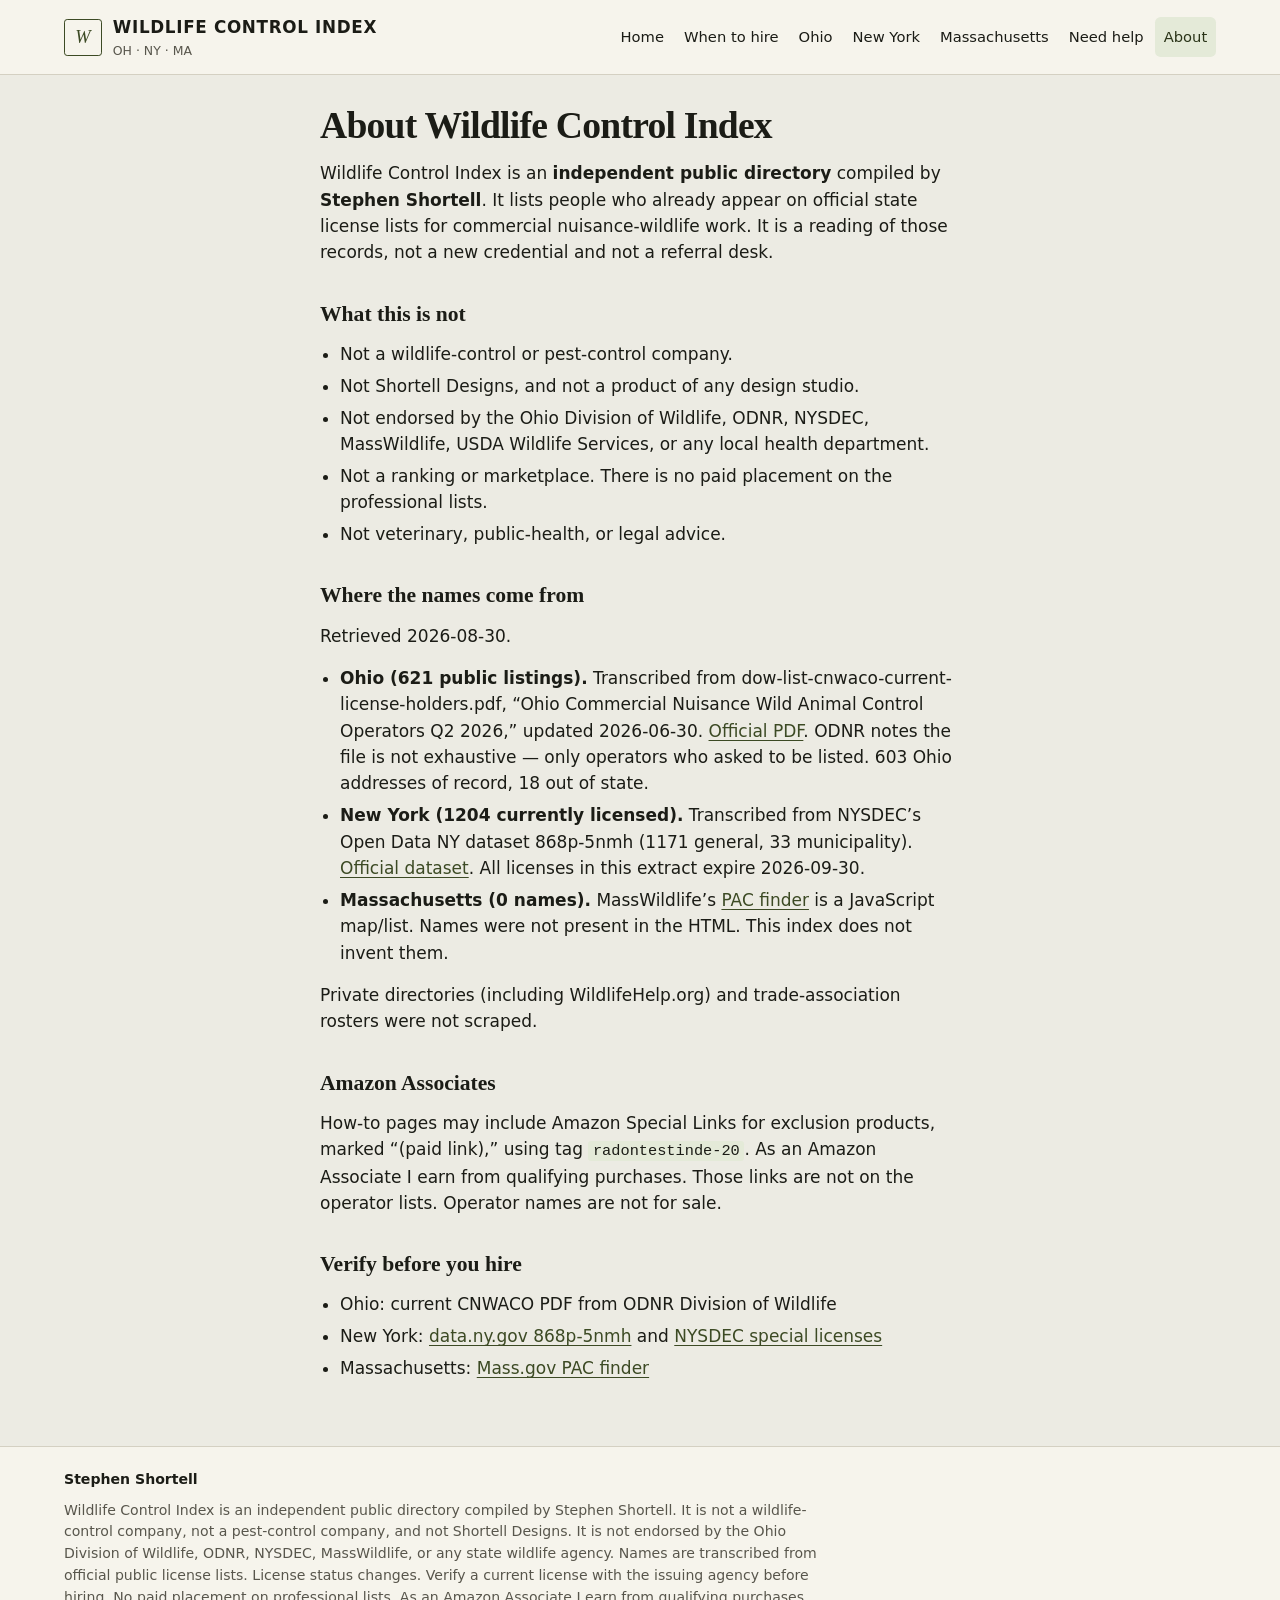
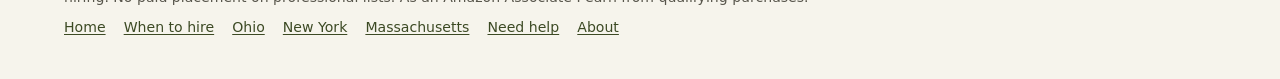
==== about.html @ 4d450cc8 "Publish Wildlife Control Index static site. Ohio and New York transcribed from official lists; Massa" ====
<!DOCTYPE html>
<html lang="en">
<head>
  <meta charset="utf-8">
  <meta name="viewport" content="width=device-width, initial-scale=1">
  <title>About — Wildlife Control Index</title>
  <meta name="description" content="Independent wildlife-operator index by Stephen Shortell. Transcribed from official OH and NY lists. Not endorsed by ODNR, NYSDEC, or MassWildlife.">
  <link rel="stylesheet" href="css/style.css">
</head>
<body>
  <a class="skip" href="#main">Skip to content</a>
  <header class="site-header">
    <div class="header-inner">
      <a class="brand" href="index.html">
        <span class="brand-mark" aria-hidden="true">W</span>
        <span class="brand-text">
          <span class="brand-name">Wildlife Control Index</span>
          <span class="brand-sub">OH · NY · MA</span>
        </span>
      </a>
      <nav aria-label="Primary">
        <a href="index.html">Home</a>
        <a href="how-to.html">When to hire</a>
        <a href="oh.html">Ohio</a>
        <a href="ny.html">New York</a>
        <a href="ma.html">Massachusetts</a>
        <a href="need-help.html">Need help</a>
        <a href="about.html" aria-current="page">About</a>
      </nav>
    </div>
  </header>
  <main id="main">
    <article class="wrap-prose prose">
      <h1>About Wildlife Control Index</h1>
      <p>Wildlife Control Index is an <strong>independent public directory</strong>
      compiled by <strong>Stephen Shortell</strong>. It lists people who already
      appear on official state license lists for commercial nuisance-wildlife work.
      It is a reading of those records, not a new credential and not a referral desk.</p>

      <h2>What this is not</h2>
      <ul>
        <li>Not a wildlife-control or pest-control company.</li>
        <li>Not Shortell Designs, and not a product of any design studio.</li>
        <li>Not endorsed by the Ohio Division of Wildlife, ODNR, NYSDEC,
          MassWildlife, USDA Wildlife Services, or any local health department.</li>
        <li>Not a ranking or marketplace. There is no paid placement on the
          professional lists.</li>
        <li>Not veterinary, public-health, or legal advice.</li>
      </ul>

      <h2>Where the names come from</h2>
      <p>Retrieved 2026-08-30.</p>
      <ul>
        <li><strong>Ohio (621 public listings).</strong> Transcribed from
          <span>dow-list-cnwaco-current-license-holders.pdf</span>,
          “Ohio Commercial Nuisance Wild Animal Control Operators Q2 2026,”
          updated 2026-06-30.
          <a href="https://dam.assets.ohio.gov/image/upload/ohiodnr.gov/documents/wildlife/permits/dow-list-cnwaco-current-license-holders.pdf">Official PDF</a>.
          ODNR notes the file is not exhaustive — only operators who asked to be
          listed. 603 Ohio addresses of record, 18 out of state.</li>
        <li><strong>New York (1204 currently licensed).</strong> Transcribed from
          NYSDEC’s Open Data NY dataset 868p-5nmh
          (1171 general, 33 municipality).
          <a href="https://data.ny.gov/Energy-Environment/Currently-Licensed-Commercial-Nuisance-Wildlife-Co/868p-5nmh">Official dataset</a>.
          All licenses in this extract expire 2026-09-30.</li>
        <li><strong>Massachusetts (0 names).</strong> MassWildlife’s
          <a href="https://www.mass.gov/info-details/find-a-problem-animal-control-agent">PAC finder</a> is a JavaScript map/list.
          Names were not present in the HTML. This index does not invent them.</li>
      </ul>
      <p>Private directories (including WildlifeHelp.org) and trade-association
      rosters were not scraped.</p>

      <h2>Amazon Associates</h2>
      <p>How-to pages may include Amazon Special Links for exclusion products,
      marked “(paid link),” using tag <code>radontestinde-20</code>. As an Amazon
      Associate I earn from qualifying purchases. Those links are not on the
      operator lists. Operator names are not for sale.</p>

      <h2>Verify before you hire</h2>
      <ul>
        <li>Ohio: current CNWACO PDF from ODNR Division of Wildlife</li>
        <li>New York: <a href="https://data.ny.gov/Energy-Environment/Currently-Licensed-Commercial-Nuisance-Wildlife-Co/868p-5nmh">data.ny.gov 868p-5nmh</a> and
          <a href="https://dec.ny.gov/regulatory/permits-licenses/fish-wildlife-plant/special-licenses/nuisance-wildlife-control">NYSDEC special licenses</a></li>
        <li>Massachusetts: <a href="https://www.mass.gov/info-details/find-a-problem-animal-control-agent">Mass.gov PAC finder</a></li>
      </ul>
    </article>
  </main>
  <footer class="site-footer">
    <div class="wrap">
      <p class="byline">Stephen Shortell</p>
      <p>Wildlife Control Index is an independent public directory compiled by Stephen Shortell. It is not a wildlife-control company, not a pest-control company, and not Shortell Designs. It is not endorsed by the Ohio Division of Wildlife, ODNR, NYSDEC, MassWildlife, or any state wildlife agency. Names are transcribed from official public license lists. License status changes. Verify a current license with the issuing agency before hiring. No paid placement on professional lists. As an Amazon Associate I earn from qualifying purchases.</p>
      <p class="foot-nav"><a href="index.html">Home</a> <a href="how-to.html">When to hire</a> <a href="oh.html">Ohio</a> <a href="ny.html">New York</a> <a href="ma.html">Massachusetts</a> <a href="need-help.html">Need help</a> <a href="about.html">About</a></p>
    </div>
  </footer>
</body>
</html>
---- css/style.css ----
/* Wildlife Control Index — mobile-first, calm, no tracking, no cookie wall */
:root {
  --bg: #ecebe3;
  --bg-2: #f6f4ec;
  --ink: #1b1c16;
  --muted: #58564c;
  --line: #d4d0c2;
  --moss: #3c4a24;
  --moss-2: #2a3418;
  --sage: #e4ead8;
  --violet: #ece8f5;
  --violet-ink: #3a3160;
  --sand: #f3ead4;
  --sand-ink: #5a4718;
  --note: #f6efe0;
  --note-edge: #8a6d32;
  --focus: #3c4a24;
  --max: 72rem;
  --prose: 40rem;
  --radius: 0.35rem;
}

*,
*::before,
*::after {
  box-sizing: border-box;
}

html {
  scroll-behavior: smooth;
}

body {
  margin: 0;
  color: var(--ink);
  background: var(--bg);
  font-family: "Source Sans 3", "Segoe UI", system-ui, -apple-system, sans-serif;
  font-size: 1.0625rem;
  line-height: 1.55;
}

.skip {
  position: absolute;
  left: 0.75rem;
  top: -3rem;
  background: var(--moss);
  color: #fff;
  padding: 0.4rem 0.7rem;
  z-index: 20;
}
.skip:focus {
  top: 0.75rem;
}

a {
  color: var(--moss);
  text-underline-offset: 0.15em;
}
a:hover {
  color: var(--moss-2);
}
a:focus-visible,
button:focus-visible,
input:focus-visible {
  outline: 2px solid var(--focus);
  outline-offset: 2px;
}

.wrap {
  width: min(100% - 2rem, var(--max));
  margin-inline: auto;
}
.wrap-prose {
  width: min(100% - 2rem, var(--prose));
  margin-inline: auto;
}

/* Header */
.site-header {
  border-bottom: 1px solid var(--line);
  background: var(--bg-2);
}
.header-inner {
  width: min(100% - 2rem, var(--max));
  margin-inline: auto;
  padding: 0.9rem 0 0.85rem;
  display: flex;
  flex-wrap: wrap;
  gap: 0.75rem 1.5rem;
  align-items: center;
  justify-content: space-between;
}
.brand {
  display: flex;
  gap: 0.7rem;
  align-items: center;
  text-decoration: none;
  color: inherit;
}
.brand-mark {
  flex: none;
  width: 2.35rem;
  height: 2.35rem;
  display: grid;
  place-items: center;
  border: 1.5px solid var(--moss);
  border-radius: 0.2rem;
  color: var(--moss);
  font-family: Georgia, "Iowan Old Style", "Palatino Linotype", serif;
  font-style: italic;
  font-size: 1.15rem;
  line-height: 1;
}
.brand-text {
  display: flex;
  flex-direction: column;
  gap: 0.05rem;
}
.brand-name {
  font-weight: 700;
  letter-spacing: 0.04em;
  font-size: 1.05rem;
  text-transform: uppercase;
}
.brand-sub {
  font-size: 0.78rem;
  color: var(--muted);
}

nav {
  display: flex;
  flex-wrap: wrap;
  gap: 0.15rem 0.15rem;
}
nav a {
  text-decoration: none;
  color: var(--ink);
  padding: 0.3rem 0.55rem;
  border-radius: var(--radius);
  font-size: 0.92rem;
}
nav a:hover,
nav a[aria-current="page"] {
  background: var(--sage);
  color: var(--moss-2);
}

/* Main */
main {
  padding: 1.75rem 0 3rem;
}
h1 {
  font-family: Georgia, "Iowan Old Style", Palatino, serif;
  font-weight: 600;
  font-size: clamp(1.7rem, 3.5vw, 2.35rem);
  line-height: 1.2;
  margin: 0 0 0.6rem;
  letter-spacing: -0.02em;
}
h2 {
  font-family: Georgia, "Iowan Old Style", Palatino, serif;
  font-weight: 600;
  font-size: 1.35rem;
  margin: 2rem 0 0.6rem;
}
h3 {
  font-size: 1.05rem;
  margin: 1.4rem 0 0.4rem;
}
p {
  margin: 0 0 1rem;
}
.lede {
  font-size: 1.12rem;
  color: var(--muted);
  max-width: 40rem;
}

/* Home cards */
.grid {
  display: grid;
  gap: 1rem;
  margin: 1.5rem 0;
}
@media (min-width: 640px) {
  .grid.states {
    grid-template-columns: repeat(2, 1fr);
  }
  .grid.two {
    grid-template-columns: 1fr 1fr;
  }
}
@media (min-width: 960px) {
  .grid.states {
    grid-template-columns: repeat(4, 1fr);
  }
}
.card {
  background: var(--bg-2);
  border: 1px solid var(--line);
  border-radius: 0.5rem;
  padding: 1.1rem 1.15rem 1.2rem;
  text-decoration: none;
  color: inherit;
  display: block;
}
a.card:hover {
  border-color: var(--moss);
}
.card h2,
.card h3 {
  margin-top: 0;
}
.stat {
  font-variant-numeric: tabular-nums;
  font-size: 2rem;
  font-weight: 600;
  color: var(--moss);
  line-height: 1.1;
  margin: 0.2rem 0 0.35rem;
}
.stat small {
  display: block;
  font-size: 0.85rem;
  font-weight: 500;
  color: var(--muted);
  margin-top: 0.25rem;
}
.kicker {
  font-size: 0.75rem;
  letter-spacing: 0.08em;
  text-transform: uppercase;
  color: var(--muted);
  font-weight: 600;
}

/* Notes / callouts */
.note {
  background: var(--note);
  border-left: 3px solid var(--note-edge);
  padding: 0.85rem 1rem;
  margin: 1.1rem 0 1.4rem;
  border-radius: 0 0.35rem 0.35rem 0;
}
.note p:last-child {
  margin-bottom: 0;
}

ul.plain,
ol.plain {
  padding-left: 1.2rem;
}
.meta {
  color: var(--muted);
  font-size: 0.92rem;
}

/* Filters */
.filters {
  display: flex;
  flex-wrap: wrap;
  gap: 0.65rem 1rem;
  align-items: end;
  margin: 1rem 0 1.1rem;
  padding: 0.85rem 0;
  border-top: 1px solid var(--line);
  border-bottom: 1px solid var(--line);
  position: sticky;
  top: 0;
  background: var(--bg);
  z-index: 5;
}
.filters label.field {
  display: flex;
  flex-direction: column;
  gap: 0.25rem;
  font-size: 0.8rem;
  font-weight: 600;
  color: var(--muted);
  flex: 1 1 14rem;
}
.filters input[type="search"] {
  font: inherit;
  padding: 0.45rem 0.6rem;
  border: 1px solid var(--line);
  border-radius: var(--radius);
  background: var(--bg-2);
  color: var(--ink);
  width: 100%;
}
.pills {
  display: flex;
  flex-wrap: wrap;
  gap: 0.35rem;
}
.pills label {
  font-size: 0.88rem;
  border: 1px solid var(--line);
  background: var(--bg-2);
  border-radius: 999px;
  padding: 0.28rem 0.7rem;
  cursor: pointer;
}
.pills input {
  appearance: none;
  width: 0;
  height: 0;
  position: absolute;
}
.pills input:checked ~ span,
.pills label:has(input:checked) {
  background: var(--moss);
  color: #fff;
  border-color: var(--moss);
}
.pills label:has(input:focus-visible) {
  outline: 2px solid var(--focus);
  outline-offset: 2px;
}
.shown {
  font-size: 0.9rem;
  color: var(--muted);
  margin: 0 0 0.75rem;
}

/* Directory table */
.table-scroll {
  overflow-x: auto;
}
table.dir {
  width: 100%;
  border-collapse: collapse;
  background: var(--bg-2);
  font-size: 0.95rem;
}
table.dir th {
  text-align: left;
  font-size: 0.75rem;
  letter-spacing: 0.06em;
  text-transform: uppercase;
  color: var(--muted);
  font-weight: 600;
  padding: 0.55rem 0.7rem;
  border-bottom: 1px solid var(--line);
  background: #eef0e4;
  position: sticky;
  top: 0;
}
table.dir td {
  padding: 0.65rem 0.7rem;
  border-bottom: 1px solid var(--line);
  vertical-align: top;
}
table.dir tbody tr:hover {
  background: #f3f4ea;
}
.name {
  font-weight: 600;
}
.city {
  white-space: nowrap;
}
.cred,
.src {
  color: var(--muted);
  font-size: 0.88rem;
}
.svc {
  display: inline-block;
  font-size: 0.78rem;
  font-weight: 600;
  letter-spacing: 0.02em;
  padding: 0.12rem 0.45rem;
  border-radius: 999px;
  white-space: nowrap;
}
.svc-m {
  background: var(--sage);
  color: var(--moss-2);
}
.svc-x {
  background: var(--violet);
  color: var(--violet-ink);
}
.svc-b {
  background: var(--sand);
  color: var(--sand-ink);
}

@media (max-width: 720px) {
  table.dir,
  table.dir thead,
  table.dir tbody,
  table.dir th,
  table.dir td,
  table.dir tr {
    display: block;
  }
  table.dir thead {
    display: none;
  }
  table.dir tr.pro {
    background: var(--bg-2);
    border: 1px solid var(--line);
    border-radius: 0.45rem;
    padding: 0.75rem 0.85rem 0.85rem;
    margin-bottom: 0.65rem;
  }
  table.dir td {
    border: 0;
    padding: 0.15rem 0;
  }
  table.dir td::before {
    content: attr(data-label);
    display: block;
    font-size: 0.7rem;
    letter-spacing: 0.06em;
    text-transform: uppercase;
    color: var(--muted);
    font-weight: 600;
    margin-bottom: 0.05rem;
  }
  table.dir td.name-cell::before {
    content: none;
  }
  table.dir td:empty,
  table.dir td.omit {
    display: none;
  }
  .city {
    white-space: normal;
  }
}

/* Prose pages */
.prose h1 {
  margin-bottom: 0.75rem;
}
.prose hr {
  border: 0;
  border-top: 1px solid var(--line);
  margin: 1.75rem 0;
}
.prose code {
  font-size: 0.9em;
  background: var(--sage);
  padding: 0.05em 0.3em;
  border-radius: 0.2rem;
}
.prose ul,
.prose ol {
  padding-left: 1.25rem;
  margin: 0 0 1rem;
}
.prose li {
  margin-bottom: 0.35rem;
}

/* Footer */
.site-footer {
  border-top: 1px solid var(--line);
  background: var(--bg-2);
  padding: 1.4rem 0 2rem;
  color: var(--muted);
  font-size: 0.88rem;
}
.site-footer .wrap {
  width: min(100% - 2rem, var(--max));
  margin-inline: auto;
}
.byline {
  color: var(--ink);
  font-weight: 600;
  margin-bottom: 0.4rem;
}
.site-footer p {
  margin: 0 0 0.55rem;
  max-width: 48rem;
}
.foot-nav {
  margin-top: 0.8rem;
}
.foot-nav a {
  margin-right: 0.85rem;
}

@media print {
  .site-header nav,
  .filters,
  .skip,
  .foot-nav {
    display: none;
  }
  body,
  .card,
  table.dir,
  .site-header,
  .site-footer {
    background: #fff;
  }
  a {
    color: inherit;
  }
}


/* === Trust / conversion pass (append) =====================================
   No webfonts, no photos, no Amazon chrome. Method-first kit cards.
   ======================================================================== */

nav a {
  min-height: 2.5rem;
  display: inline-flex;
  align-items: center;
}

/* Homepage: two jobs, stated before the roster. Not a storefront. */
.paths {
  display: grid;
  gap: 0.65rem;
  margin: 1.15rem 0 1.6rem;
}
@media (min-width: 640px) {
  .paths {
    grid-template-columns: 1fr 1fr;
  }
}
.paths-label {
  grid-column: 1 / -1;
  margin: 0;
  font-size: 0.75rem;
  letter-spacing: 0.08em;
  text-transform: uppercase;
  font-weight: 600;
  color: var(--muted);
}
a.path {
  display: block;
  background: var(--bg-2);
  border: 1px solid var(--line);
  border-left: 3px solid var(--moss);
  padding: 0.85rem 1rem;
  text-decoration: none;
  color: inherit;
  min-height: 2.75rem;
}
a.path:hover,
a.path:focus {
  border-color: var(--moss);
  color: inherit;
}
a.path strong {
  display: block;
  color: var(--moss-2);
  font-size: 1.02rem;
}
a.path span {
  display: block;
  color: var(--muted);
  font-size: 0.92rem;
  font-weight: 400;
  margin-top: 0.15rem;
}

.card-howto {
  border-top: 3px solid var(--moss);
}
.card-howto h2 {
  font-size: 1.2rem;
}

/* How-to page: two methods, then a quiet paid link. Not a shop. */
.kit-block {
  margin: 1.25rem 0 1.6rem;
  padding: 1rem 0 0.25rem;
  border-top: 1px solid var(--line);
}
.kit-lead {
  max-width: 40rem;
}
.kits {
  display: grid;
  gap: 0.85rem;
  margin: 0.85rem 0 1rem;
}
@media (min-width: 640px) {
  .kits { grid-template-columns: 1fr 1fr; }
}
.kit {
  background: var(--bg-2);
  border: 1px solid var(--line);
  padding: 0.95rem 1rem 1.05rem;
}
.kit h3 {
  margin: 0.15rem 0 0.4rem;
  font-family: Georgia, "Iowan Old Style", Palatino, serif;
  font-size: 1.15rem;
  font-weight: 600;
}
.kit p:last-child { margin-bottom: 0; }
a.kit-link {
  display: inline-flex;
  align-items: center;
  flex-wrap: wrap;
  gap: 0.35rem 0.5rem;
  min-height: 2.75rem;
  padding: 0.35rem 0;
  font-weight: 600;
  text-decoration: underline;
  text-underline-offset: 0.18em;
}
.paid {
  font-weight: 500;
  font-style: italic;
  color: var(--muted);
  font-size: 0.88em;
}
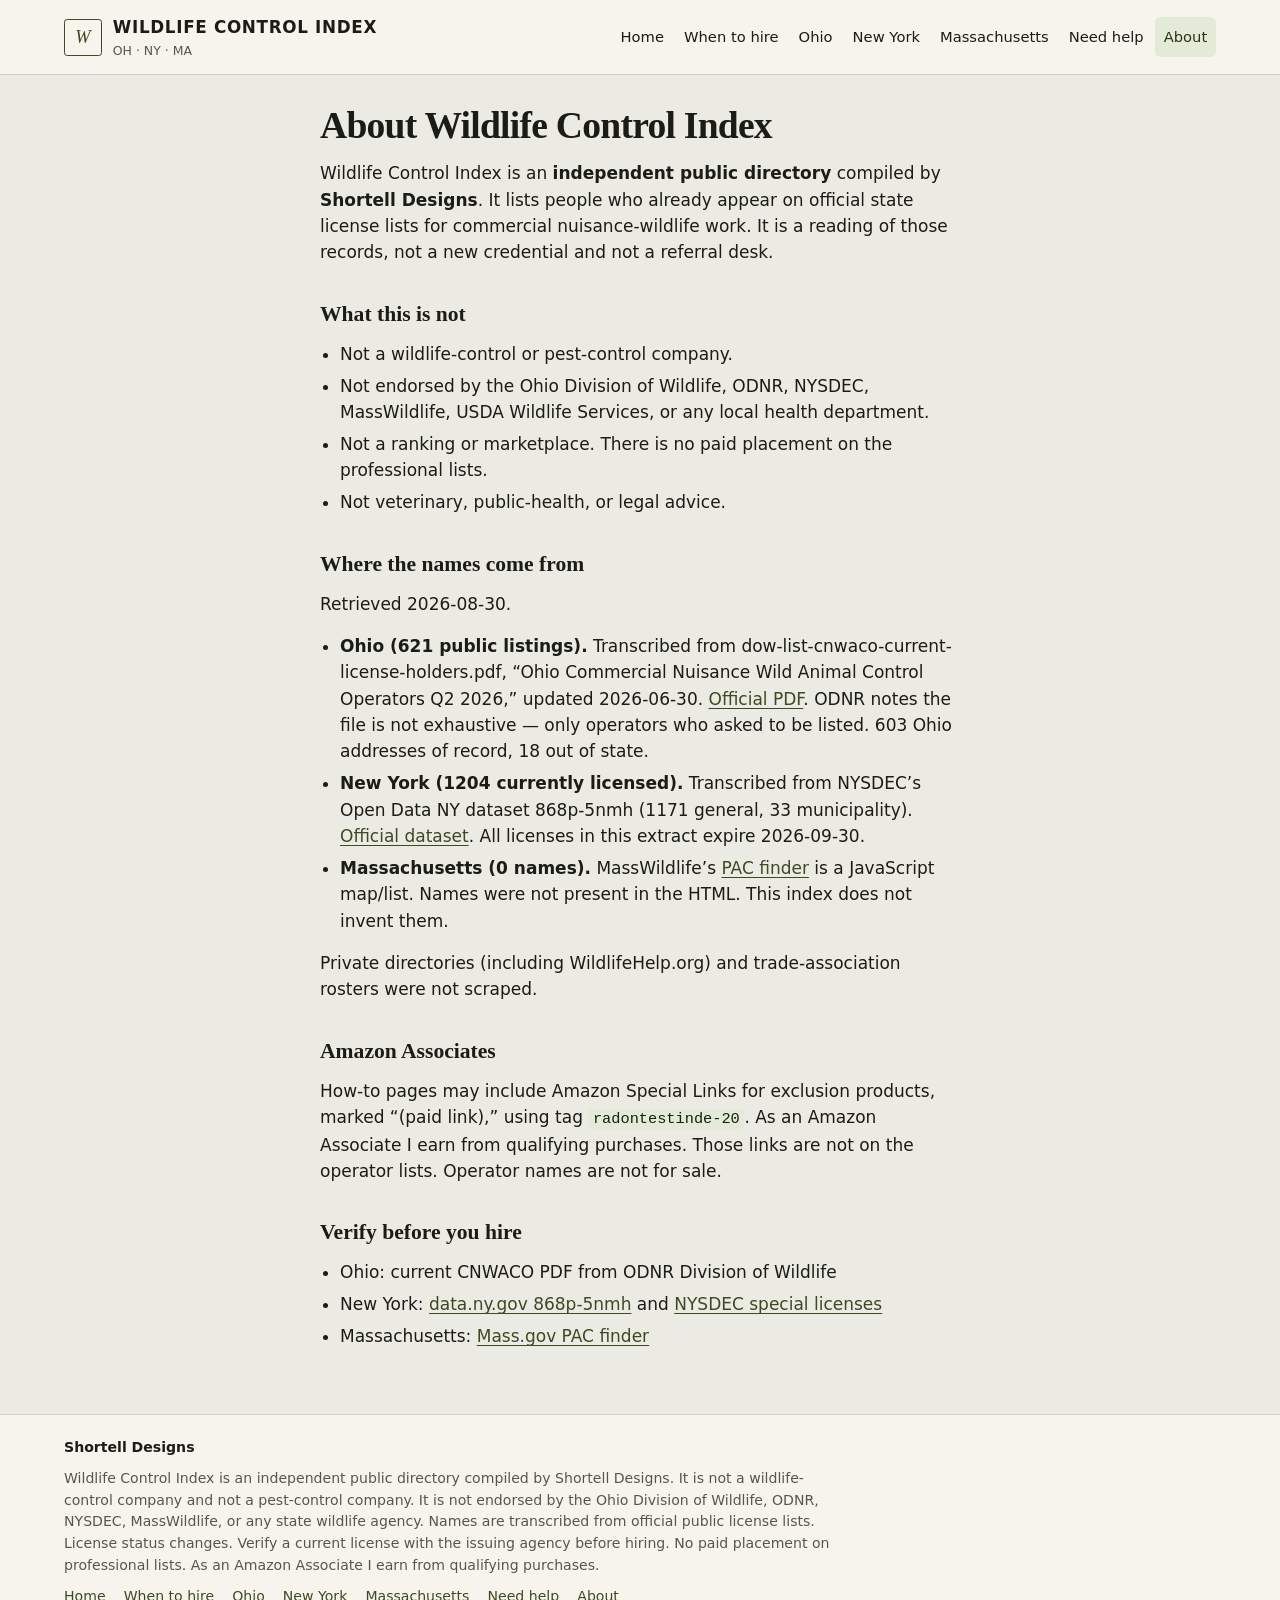
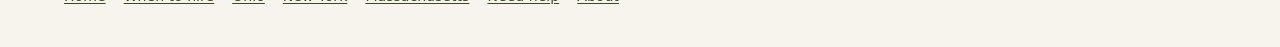
==== commit 95356ba5: "Use Shortell Designs as public byline." ====
--- a/about.html
+++ b/about.html
@@ -3,8 +3,8 @@
 <head>
   <meta charset="utf-8">
   <meta name="viewport" content="width=device-width, initial-scale=1">
-  <title>About — Wildlife Control Index</title>
-  <meta name="description" content="Independent wildlife-operator index by Stephen Shortell. Transcribed from official OH and NY lists. Not endorsed by ODNR, NYSDEC, or MassWildlife.">
+  <title>About Wildlife Control Index</title>
+  <meta name="description" content="Independent directory compiled by Shortell Designs. Names transcribed from official Ohio and New York license lists. Massachusetts is verify-only. Not a wildlife company. No paid placement.">
   <link rel="stylesheet" href="css/style.css">
 </head>
 <body>
@@ -33,14 +33,13 @@
     <article class="wrap-prose prose">
       <h1>About Wildlife Control Index</h1>
       <p>Wildlife Control Index is an <strong>independent public directory</strong>
-      compiled by <strong>Stephen Shortell</strong>. It lists people who already
+      compiled by <strong>Shortell Designs</strong>. It lists people who already
       appear on official state license lists for commercial nuisance-wildlife work.
       It is a reading of those records, not a new credential and not a referral desk.</p>
 
       <h2>What this is not</h2>
       <ul>
         <li>Not a wildlife-control or pest-control company.</li>
-        <li>Not Shortell Designs, and not a product of any design studio.</li>
         <li>Not endorsed by the Ohio Division of Wildlife, ODNR, NYSDEC,
           MassWildlife, USDA Wildlife Services, or any local health department.</li>
         <li>Not a ranking or marketplace. There is no paid placement on the
@@ -87,8 +86,8 @@
   </main>
   <footer class="site-footer">
     <div class="wrap">
-      <p class="byline">Stephen Shortell</p>
-      <p>Wildlife Control Index is an independent public directory compiled by Stephen Shortell. It is not a wildlife-control company, not a pest-control company, and not Shortell Designs. It is not endorsed by the Ohio Division of Wildlife, ODNR, NYSDEC, MassWildlife, or any state wildlife agency. Names are transcribed from official public license lists. License status changes. Verify a current license with the issuing agency before hiring. No paid placement on professional lists. As an Amazon Associate I earn from qualifying purchases.</p>
+      <p class="byline">Shortell Designs</p>
+      <p>Wildlife Control Index is an independent public directory compiled by Shortell Designs. It is not a wildlife-control company and not a pest-control company. It is not endorsed by the Ohio Division of Wildlife, ODNR, NYSDEC, MassWildlife, or any state wildlife agency. Names are transcribed from official public license lists. License status changes. Verify a current license with the issuing agency before hiring. No paid placement on professional lists. As an Amazon Associate I earn from qualifying purchases.</p>
       <p class="foot-nav"><a href="index.html">Home</a> <a href="how-to.html">When to hire</a> <a href="oh.html">Ohio</a> <a href="ny.html">New York</a> <a href="ma.html">Massachusetts</a> <a href="need-help.html">Need help</a> <a href="about.html">About</a></p>
     </div>
   </footer>
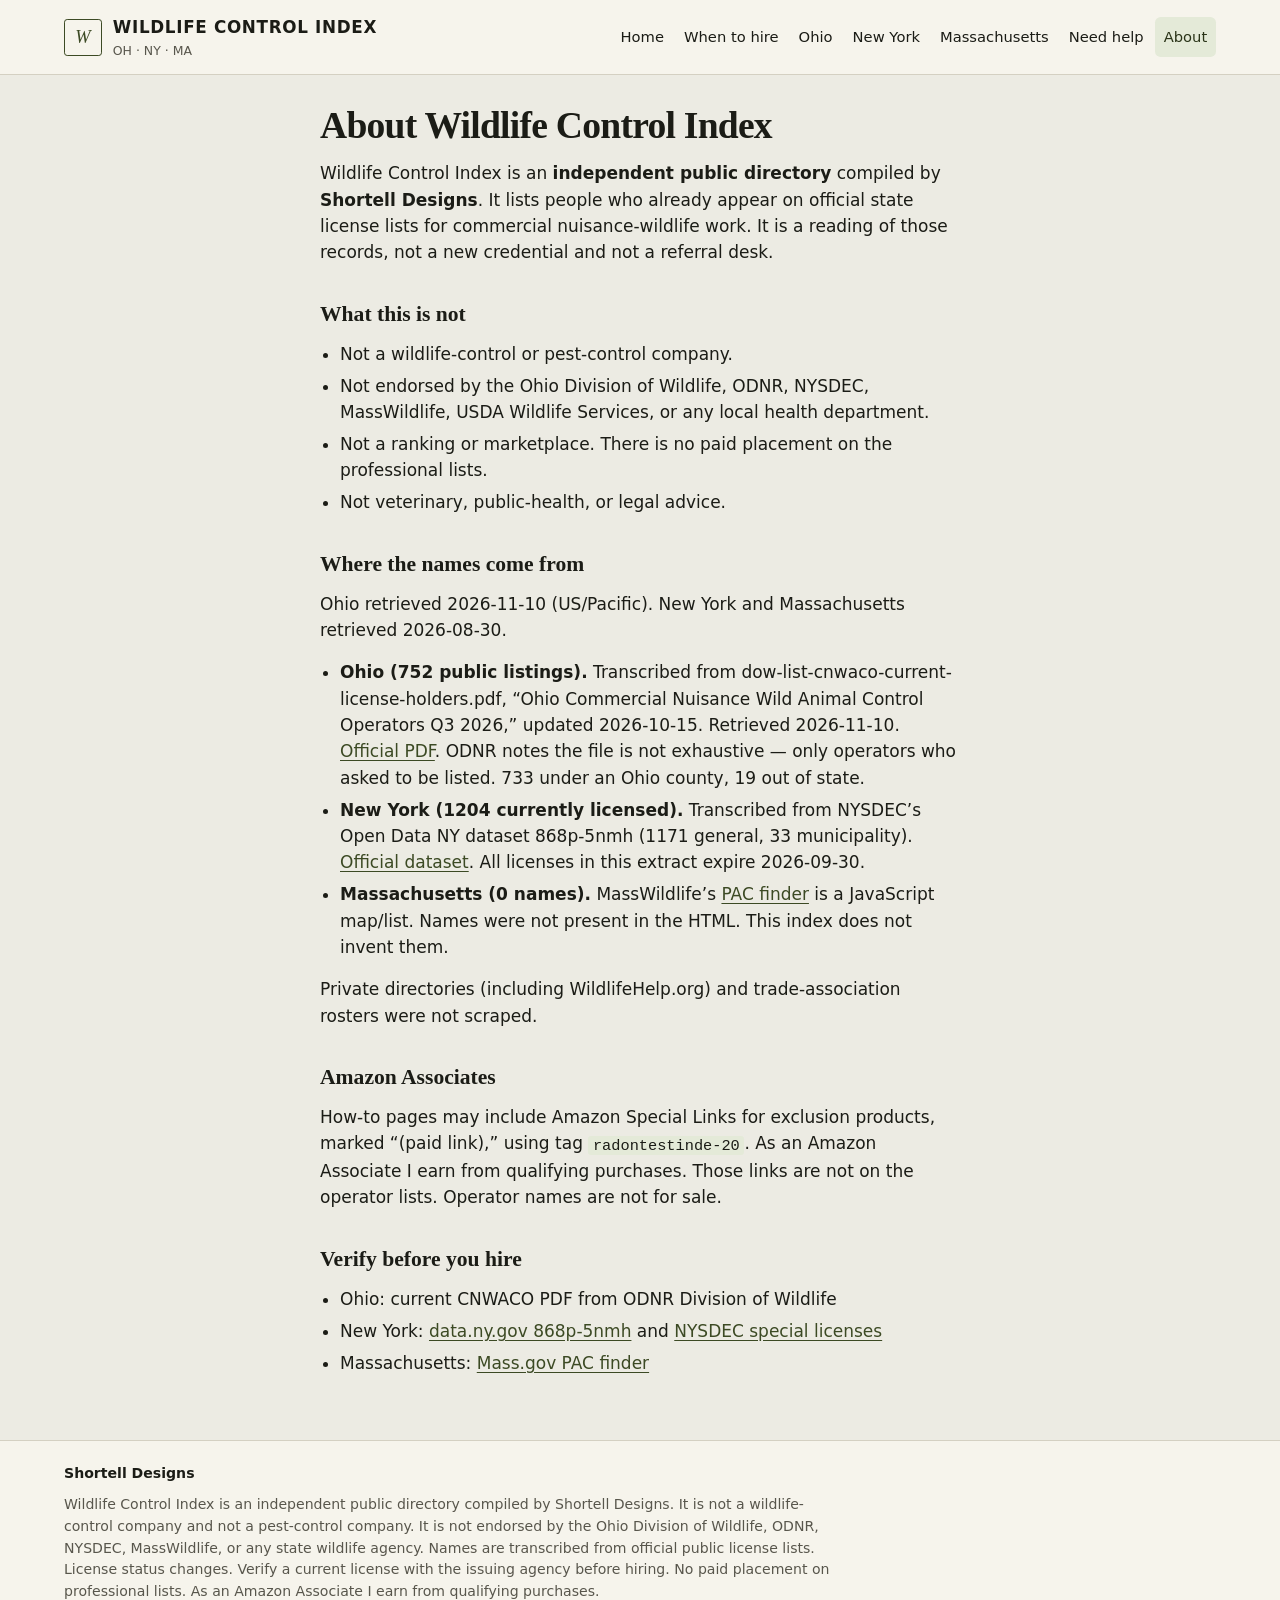
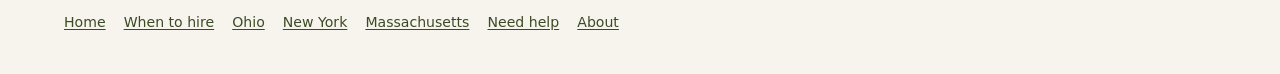
==== commit 6aca15ee: "Refresh the Ohio CNWACO table to the ODNR Q3 2026 list. Transcribe all 752 printed rows from the 10/" ====
--- a/about.html
+++ b/about.html
@@ -5,6 +5,7 @@
   <meta name="viewport" content="width=device-width, initial-scale=1">
   <title>About Wildlife Control Index</title>
   <meta name="description" content="Independent directory compiled by Shortell Designs. Names transcribed from official Ohio and New York license lists. Massachusetts is verify-only. Not a wildlife company. No paid placement.">
+  <link rel="canonical" href="https://shortelldesigns.github.io/wildlife-control-index/about.html">
   <link rel="stylesheet" href="css/style.css">
 </head>
 <body>
@@ -48,15 +49,15 @@
       </ul>
 
       <h2>Where the names come from</h2>
-      <p>Retrieved 2026-08-30.</p>
+      <p>Ohio retrieved 2026-11-10 (US/Pacific). New York and Massachusetts retrieved 2026-08-30.</p>
       <ul>
-        <li><strong>Ohio (621 public listings).</strong> Transcribed from
+        <li><strong>Ohio (752 public listings).</strong> Transcribed from
           <span>dow-list-cnwaco-current-license-holders.pdf</span>,
-          “Ohio Commercial Nuisance Wild Animal Control Operators Q2 2026,”
-          updated 2026-06-30.
+          “Ohio Commercial Nuisance Wild Animal Control Operators Q3 2026,”
+          updated 2026-10-15. Retrieved 2026-11-10.
           <a href="https://dam.assets.ohio.gov/image/upload/ohiodnr.gov/documents/wildlife/permits/dow-list-cnwaco-current-license-holders.pdf">Official PDF</a>.
           ODNR notes the file is not exhaustive — only operators who asked to be
-          listed. 603 Ohio addresses of record, 18 out of state.</li>
+          listed. 733 under an Ohio county, 19 out of state.</li>
         <li><strong>New York (1204 currently licensed).</strong> Transcribed from
           NYSDEC’s Open Data NY dataset 868p-5nmh
           (1171 general, 33 municipality).
